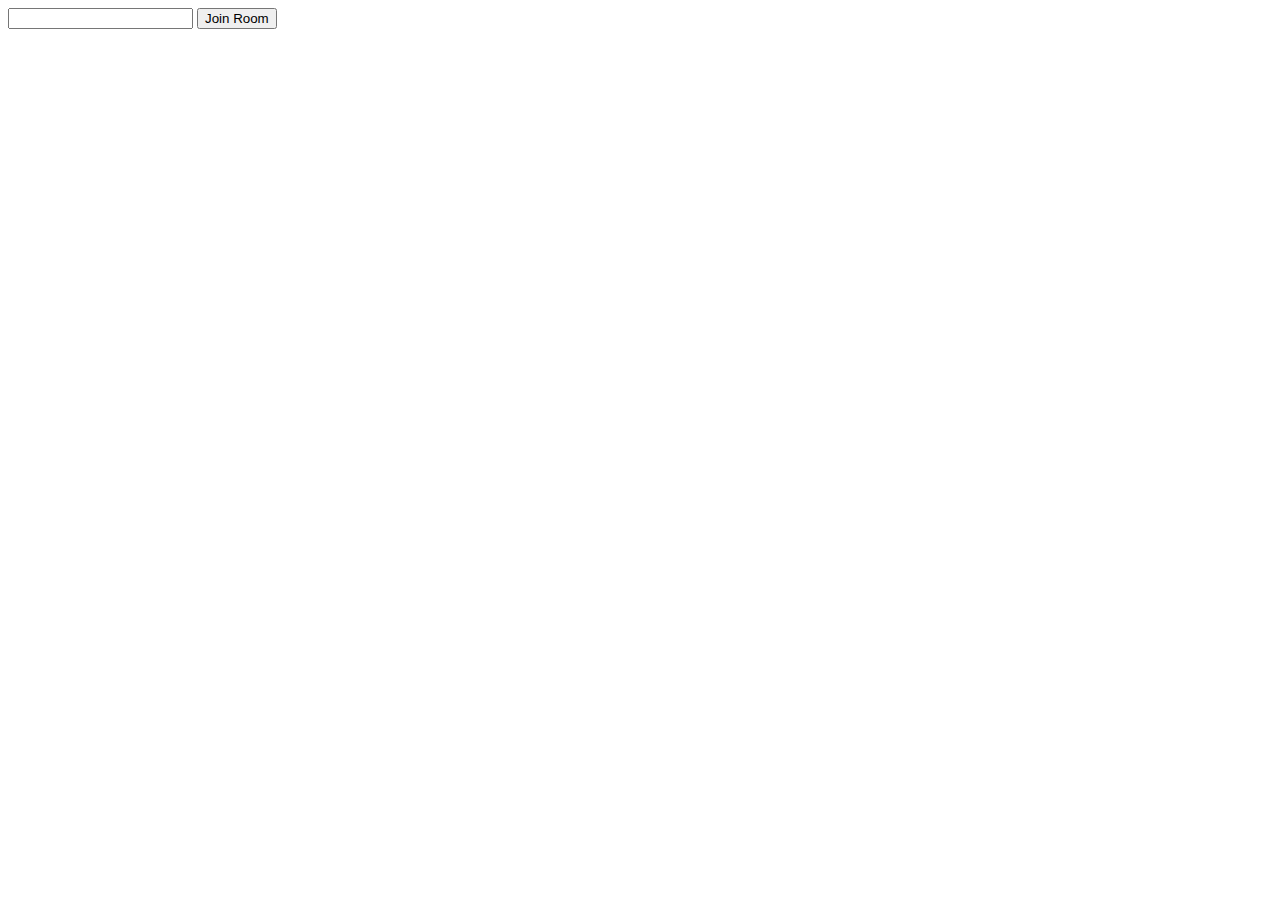
==== lobby.html @ ed6f2d6f "2" ====
<!DOCTYPE html>
<html lang="en">
  <head>
    <meta charset="UTF-8" />
    <meta name="viewport" content="width=device-width, initial-scale=1.0" />
    <title>PeerChat</title>
    <link rel="stylesheet" href="./lobby.css" />
  </head>
  <body>
    <form id="join-form">
      <input type="text" name="invite_link" required />
      <input type="submit" value="Join Room" />
    </form>

    <script>
      const form = document.getElementById("join-form");
      //1:05:30
    </script>
  </body>
</html>
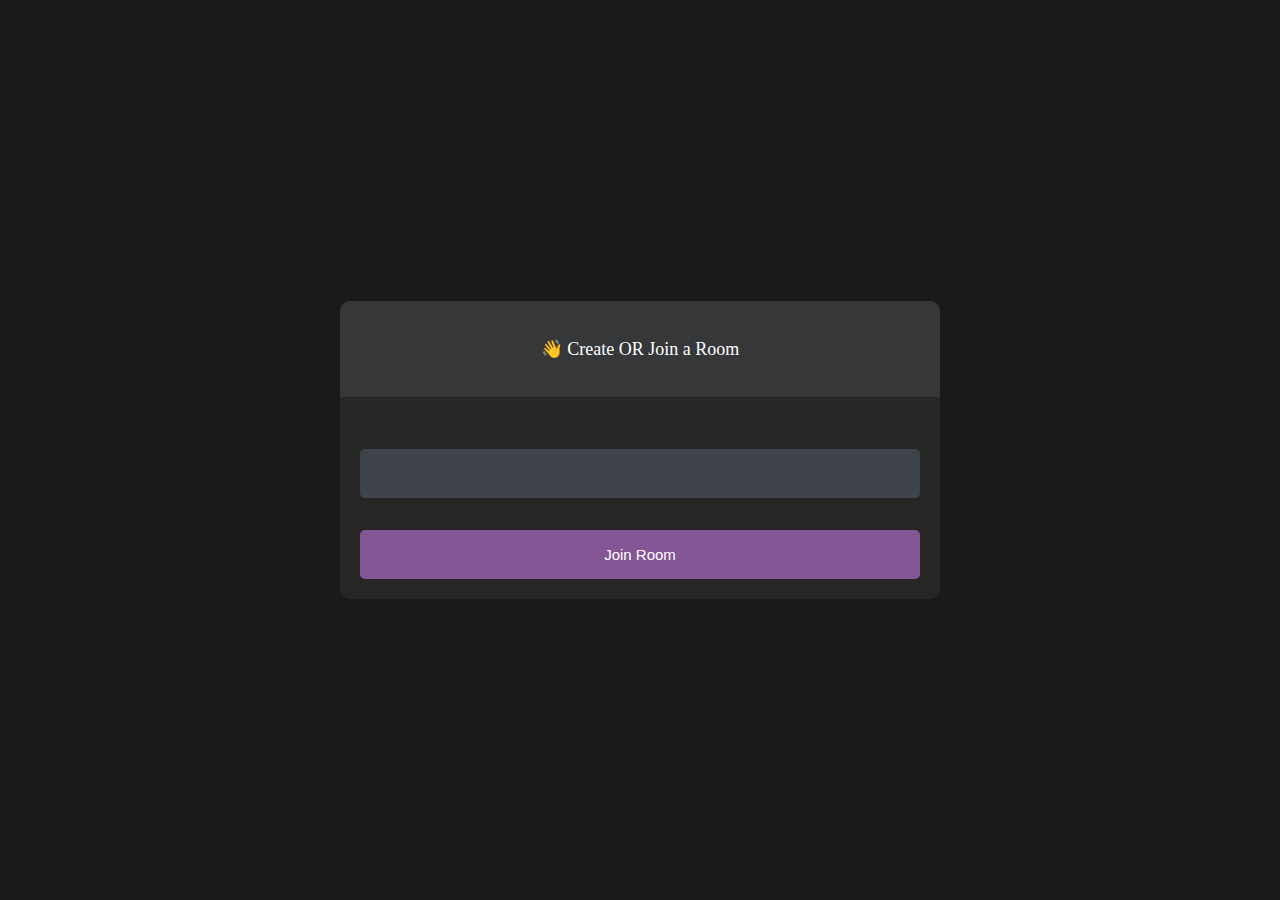
==== commit 0dc263f1: "end" ====
--- a/lobby.html
+++ b/lobby.html
@@ -1,20 +1,36 @@
 <!DOCTYPE html>
-<html lang="en">
+<html>
   <head>
-    <meta charset="UTF-8" />
-    <meta name="viewport" content="width=device-width, initial-scale=1.0" />
+    <meta charset="utf-8" />
+    <meta http-equiv="X-UA-Compatible" content="IE=edge" />
     <title>PeerChat</title>
-    <link rel="stylesheet" href="./lobby.css" />
+    <meta name="viewport" content="width=device-width, initial-scale=1" />
+    <link rel="stylesheet" type="text/css" media="screen" href="lobby.css" />
   </head>
   <body>
-    <form id="join-form">
-      <input type="text" name="invite_link" required />
-      <input type="submit" value="Join Room" />
-    </form>
+    <main id="lobby-container">
+      <div id="form-container">
+        <div id="form__container__header">
+          <p>👋 Create OR Join a Room</p>
+        </div>
 
-    <script>
-      const form = document.getElementById("join-form");
-      //1:05:30
-    </script>
+        <div id="form__content__wrapper">
+          <form id="join-form">
+            <input type="text" name="invite_link" required />
+            <input type="submit" value="Join Room" />
+          </form>
+        </div>
+      </div>
+    </main>
   </body>
+
+  <script>
+    let form = document.getElementById("join-form");
+
+    form.addEventListener("submit", (e) => {
+      e.preventDefault();
+      let inviteCode = e.target.invite_link.value;
+      window.location = `index.html?room=${inviteCode}`;
+    });
+  </script>
 </html>
--- a/lobby.css
+++ b/lobby.css
@@ -0,0 +1,48 @@
+body {
+  background-color: #1a1a1a;
+  color: #fff;
+}
+
+#form-container {
+  width: 90%;
+  max-width: 600px;
+  border-radius: 10px;
+  background-color: #262625;
+  position: fixed;
+  top: 50%;
+  left: 50%;
+  transform: translate(-50%, -50%);
+}
+
+#form__container__header {
+  border-radius: 10px 10px 0 0;
+  padding: 30px;
+  text-align: center;
+  background-color: #363739;
+  margin: 0;
+  font-size: 18px;
+  font-size: 300;
+  line-height: 0;
+}
+
+#form__content__wrapper {
+  padding: 20px;
+}
+
+input {
+  box-sizing: border-box;
+  color: #fff;
+  width: 100%;
+  margin: 0;
+  border: none;
+  border-radius: 5px;
+  padding: 16px 20px;
+  font-size: 15px;
+  background-color: #3f434a;
+  margin-top: 32px;
+}
+
+input[type="submit"] {
+  background-color: #845695;
+  cursor: pointer;
+}
